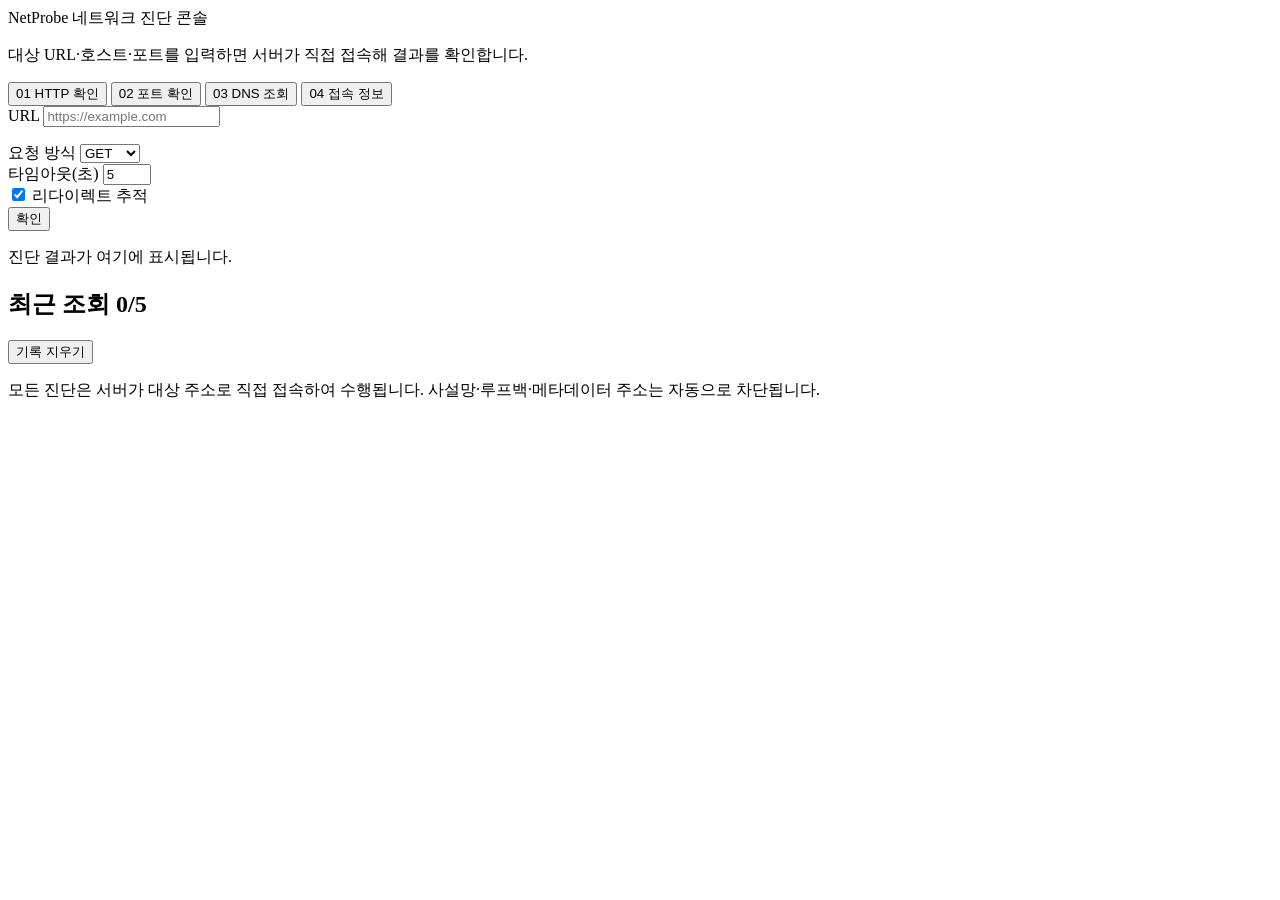
==== app/static/index.html @ a9ad6d7a "Add network diagnostic tool and run guide" ====
<!DOCTYPE html>
<html lang="ko">
<head>
<meta charset="UTF-8">
<meta name="viewport" content="width=device-width, initial-scale=1.0">
<title>NetProbe — 네트워크 진단 콘솔</title>
<link rel="preconnect" href="https://fonts.googleapis.com">
<link rel="preconnect" href="https://fonts.gstatic.com" crossorigin>
<link href="https://fonts.googleapis.com/css2?family=IBM+Plex+Mono:wght@400;500;600&family=Inter:wght@400;500;600;700&display=swap" rel="stylesheet">
<link rel="stylesheet" href="/static/css/style.css">
</head>
<body>
<div class="scanline" aria-hidden="true"></div>

<header class="topbar">
  <div class="topbar-inner">
    <div class="brand">
      <span class="brand-mark" aria-hidden="true"></span>
      <div class="brand-text">
        <span class="brand-name">NetProbe</span>
        <span class="brand-sub">네트워크 진단 콘솔</span>
      </div>
    </div>
    <p class="brand-hint">대상 URL·호스트·포트를 입력하면 서버가 직접 접속해 결과를 확인합니다.</p>
  </div>
</header>

<main class="console">
  <nav class="tabs" role="tablist" aria-label="진단 기능 선택">
    <button class="tab" role="tab" id="tab-btn-http" aria-controls="tab-http" aria-selected="true" data-tab="http">
      <span class="tab-index">01</span> HTTP 확인
    </button>
    <button class="tab" role="tab" id="tab-btn-port" aria-controls="tab-port" aria-selected="false" tabindex="-1" data-tab="port">
      <span class="tab-index">02</span> 포트 확인
    </button>
    <button class="tab" role="tab" id="tab-btn-dns" aria-controls="tab-dns" aria-selected="false" tabindex="-1" data-tab="dns">
      <span class="tab-index">03</span> DNS 조회
    </button>
    <button class="tab" role="tab" id="tab-btn-client" aria-controls="tab-client" aria-selected="false" tabindex="-1" data-tab="client">
      <span class="tab-index">04</span> 접속 정보
    </button>
  </nav>

  <!-- ===================== HTTP 확인 ===================== -->
  <section class="panel" id="tab-http" role="tabpanel" aria-labelledby="tab-btn-http">
    <form class="probe-form" id="form-http" novalidate>
      <div class="field field-grow">
        <label for="http-url">URL</label>
        <input type="text" id="http-url" name="url" placeholder="https://example.com" autocomplete="off" required>
        <p class="field-error" id="http-url-error" role="alert"></p>
      </div>
      <div class="field">
        <label for="http-method">요청 방식</label>
        <select id="http-method" name="method">
          <option value="GET" selected>GET</option>
          <option value="HEAD">HEAD</option>
        </select>
      </div>
      <div class="field">
        <label for="http-timeout">타임아웃(초)</label>
        <input type="number" id="http-timeout" name="timeout_seconds" min="1" max="10" value="5">
      </div>
      <div class="field field-check">
        <label class="checkbox-label">
          <input type="checkbox" id="http-follow" name="follow_redirects" checked>
          리다이렉트 추적
        </label>
      </div>
      <button type="submit" class="btn-run" id="http-submit">
        <span class="btn-label">확인</span>
      </button>
    </form>

    <div class="result-area" id="http-result" aria-live="polite" tabindex="-1">
      <p class="result-placeholder">진단 결과가 여기에 표시됩니다.</p>
    </div>
  </section>

  <!-- ===================== 포트 확인 ===================== -->
  <section class="panel is-hidden" id="tab-port" role="tabpanel" aria-labelledby="tab-btn-port" hidden>
    <form class="probe-form" id="form-port" novalidate>
      <div class="field field-grow">
        <label for="port-host">호스트</label>
        <input type="text" id="port-host" name="host" placeholder="example.com 또는 203.0.113.10" autocomplete="off" required>
        <p class="field-error" id="port-host-error" role="alert"></p>
      </div>
      <div class="field">
        <label for="port-port">포트</label>
        <input type="number" id="port-port" name="port" min="1" max="65535" placeholder="443" required>
        <p class="field-error" id="port-port-error" role="alert"></p>
      </div>
      <div class="field">
        <label for="port-timeout">타임아웃(초)</label>
        <input type="number" id="port-timeout" name="timeout_seconds" min="1" max="10" value="3">
      </div>
      <button type="submit" class="btn-run" id="port-submit">
        <span class="btn-label">확인</span>
      </button>
      <div class="quick-ports" aria-label="자주 쓰는 포트 빠른 선택">
        <span class="quick-ports-label">빠른 선택</span>
        <div class="quick-ports-list">
          <button type="button" class="chip" data-port="22">22 SSH</button>
          <button type="button" class="chip" data-port="53">53 DNS</button>
          <button type="button" class="chip" data-port="80">80 HTTP</button>
          <button type="button" class="chip" data-port="443">443 HTTPS</button>
          <button type="button" class="chip" data-port="3306">3306 MySQL</button>
          <button type="button" class="chip" data-port="5432">5432 PostgreSQL</button>
          <button type="button" class="chip" data-port="6379">6379 Redis</button>
          <button type="button" class="chip" data-port="8080">8080 HTTP-Alt</button>
        </div>
      </div>
    </form>

    <div class="result-area" id="port-result" aria-live="polite" tabindex="-1">
      <p class="result-placeholder">진단 결과가 여기에 표시됩니다.</p>
    </div>
  </section>

  <!-- ===================== DNS 조회 ===================== -->
  <section class="panel is-hidden" id="tab-dns" role="tabpanel" aria-labelledby="tab-btn-dns" hidden>
    <form class="probe-form" id="form-dns" novalidate>
      <div class="field field-grow">
        <label for="dns-domain">도메인</label>
        <input type="text" id="dns-domain" name="domain" placeholder="example.com" autocomplete="off" required>
        <p class="field-error" id="dns-domain-error" role="alert"></p>
      </div>
      <div class="field">
        <label for="dns-type">레코드 유형</label>
        <select id="dns-type" name="record_type">
          <option value="A" selected>A</option>
          <option value="AAAA">AAAA</option>
          <option value="CNAME">CNAME</option>
          <option value="MX">MX</option>
          <option value="TXT">TXT</option>
          <option value="NS">NS</option>
        </select>
      </div>
      <button type="submit" class="btn-run" id="dns-submit">
        <span class="btn-label">조회</span>
      </button>
    </form>

    <div class="result-area" id="dns-result" aria-live="polite" tabindex="-1">
      <p class="result-placeholder">조회 결과가 여기에 표시됩니다.</p>
    </div>
  </section>

  <!-- ===================== 접속 정보 ===================== -->
  <section class="panel is-hidden" id="tab-client" role="tabpanel" aria-labelledby="tab-btn-client" hidden>
    <div class="probe-form probe-form-static">
      <p class="static-hint">이 탭을 열면 서버가 수신한 접속 정보를 자동으로 조회합니다.</p>
      <button type="button" class="btn-run" id="client-refresh">
        <span class="btn-label">다시 조회</span>
      </button>
    </div>
    <div class="result-area" id="client-result" aria-live="polite" tabindex="-1">
      <p class="result-placeholder">접속 정보를 불러오는 중입니다…</p>
    </div>
  </section>

  <section class="history" aria-label="최근 조회 결과">
    <div class="history-head">
      <h2>최근 조회 <span class="history-count" id="history-count">0</span>/5</h2>
      <button type="button" class="btn-clear" id="history-clear">기록 지우기</button>
    </div>
    <ul class="history-list" id="history-list"></ul>
  </section>
</main>

<footer class="footer">
  <p>모든 진단은 서버가 대상 주소로 직접 접속하여 수행됩니다. 사설망·루프백·메타데이터 주소는 자동으로 차단됩니다.</p>
</footer>

<script src="/static/js/app.js"></script>
</body>
</html>
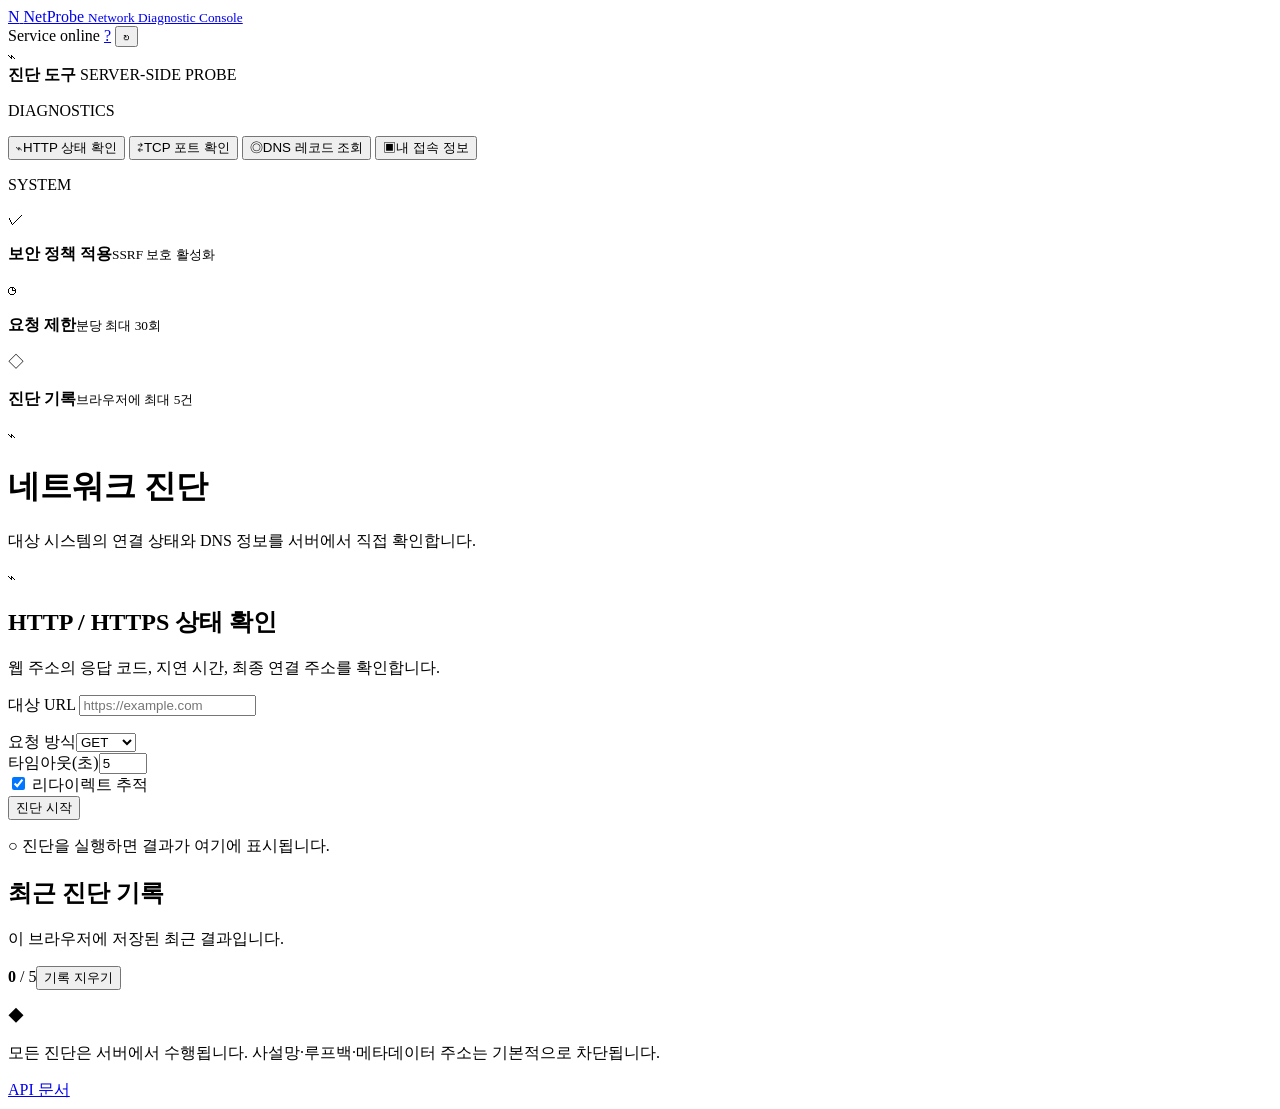
==== commit a16bd77b: "Redesign network diagnostic console" ====
--- a/app/static/index.html
+++ b/app/static/index.html
@@ -6,170 +6,137 @@
 <title>NetProbe — 네트워크 진단 콘솔</title>
 <link rel="preconnect" href="https://fonts.googleapis.com">
 <link rel="preconnect" href="https://fonts.gstatic.com" crossorigin>
-<link href="https://fonts.googleapis.com/css2?family=IBM+Plex+Mono:wght@400;500;600&family=Inter:wght@400;500;600;700&display=swap" rel="stylesheet">
+<link href="https://fonts.googleapis.com/css2?family=IBM+Plex+Mono:wght@400;500;600&family=Noto+Sans+KR:wght@400;500;600;700&display=swap" rel="stylesheet">
 <link rel="stylesheet" href="/static/css/style.css">
 </head>
 <body>
-<div class="scanline" aria-hidden="true"></div>
-
 <header class="topbar">
-  <div class="topbar-inner">
-    <div class="brand">
-      <span class="brand-mark" aria-hidden="true"></span>
-      <div class="brand-text">
-        <span class="brand-name">NetProbe</span>
-        <span class="brand-sub">네트워크 진단 콘솔</span>
-      </div>
-    </div>
-    <p class="brand-hint">대상 URL·호스트·포트를 입력하면 서버가 직접 접속해 결과를 확인합니다.</p>
+  <a class="product-name" href="/" aria-label="NetProbe 홈">
+    <span class="product-symbol" aria-hidden="true">N</span>
+    <span>NetProbe <small>Network Diagnostic Console</small></span>
+  </a>
+  <div class="top-actions" aria-label="시스템 상태">
+    <span class="service-state"><i aria-hidden="true"></i> Service online</span>
+    <a class="top-action" href="/docs" title="API 문서" aria-label="API 문서">?</a>
+    <button class="top-action" type="button" title="새로 고침" aria-label="새로 고침" onclick="location.reload()">↻</button>
   </div>
 </header>
 
-<main class="console">
-  <nav class="tabs" role="tablist" aria-label="진단 기능 선택">
-    <button class="tab" role="tab" id="tab-btn-http" aria-controls="tab-http" aria-selected="true" data-tab="http">
-      <span class="tab-index">01</span> HTTP 확인
-    </button>
-    <button class="tab" role="tab" id="tab-btn-port" aria-controls="tab-port" aria-selected="false" tabindex="-1" data-tab="port">
-      <span class="tab-index">02</span> 포트 확인
-    </button>
-    <button class="tab" role="tab" id="tab-btn-dns" aria-controls="tab-dns" aria-selected="false" tabindex="-1" data-tab="dns">
-      <span class="tab-index">03</span> DNS 조회
-    </button>
-    <button class="tab" role="tab" id="tab-btn-client" aria-controls="tab-client" aria-selected="false" tabindex="-1" data-tab="client">
-      <span class="tab-index">04</span> 접속 정보
-    </button>
-  </nav>
+<div class="app-shell">
+  <aside class="sidebar">
+    <div class="sidebar-summary">
+      <span class="summary-icon" aria-hidden="true">⌁</span>
+      <div>
+        <strong>진단 도구</strong>
+        <span>SERVER-SIDE PROBE</span>
+      </div>
+    </div>
 
-  <!-- ===================== HTTP 확인 ===================== -->
-  <section class="panel" id="tab-http" role="tabpanel" aria-labelledby="tab-btn-http">
-    <form class="probe-form" id="form-http" novalidate>
-      <div class="field field-grow">
-        <label for="http-url">URL</label>
-        <input type="text" id="http-url" name="url" placeholder="https://example.com" autocomplete="off" required>
-        <p class="field-error" id="http-url-error" role="alert"></p>
+    <p class="nav-label">DIAGNOSTICS</p>
+    <nav class="tabs" role="tablist" aria-label="진단 기능 선택">
+      <button class="tab" role="tab" id="tab-btn-http" aria-controls="tab-http" aria-selected="true" data-tab="http">
+        <span class="nav-icon" aria-hidden="true">⌁</span><span>HTTP 상태 확인</span>
+      </button>
+      <button class="tab" role="tab" id="tab-btn-port" aria-controls="tab-port" aria-selected="false" tabindex="-1" data-tab="port">
+        <span class="nav-icon" aria-hidden="true">⇄</span><span>TCP 포트 확인</span>
+      </button>
+      <button class="tab" role="tab" id="tab-btn-dns" aria-controls="tab-dns" aria-selected="false" tabindex="-1" data-tab="dns">
+        <span class="nav-icon" aria-hidden="true">◎</span><span>DNS 레코드 조회</span>
+      </button>
+      <button class="tab" role="tab" id="tab-btn-client" aria-controls="tab-client" aria-selected="false" tabindex="-1" data-tab="client">
+        <span class="nav-icon" aria-hidden="true">▣</span><span>내 접속 정보</span>
+      </button>
+    </nav>
+
+    <p class="nav-label nav-label-secondary">SYSTEM</p>
+    <div class="sidebar-info">
+      <div><span aria-hidden="true">✓</span><p><strong>보안 정책 적용</strong><small>SSRF 보호 활성화</small></p></div>
+      <div><span aria-hidden="true">◷</span><p><strong>요청 제한</strong><small>분당 최대 30회</small></p></div>
+      <div><span aria-hidden="true">◇</span><p><strong>진단 기록</strong><small>브라우저에 최대 5건</small></p></div>
+    </div>
+  </aside>
+
+  <main class="workspace">
+    <header class="workspace-head">
+      <div class="workspace-title-icon" aria-hidden="true">⌁</div>
+      <div>
+        <h1>네트워크 진단</h1>
+        <p>대상 시스템의 연결 상태와 DNS 정보를 서버에서 직접 확인합니다.</p>
       </div>
-      <div class="field">
-        <label for="http-method">요청 방식</label>
-        <select id="http-method" name="method">
-          <option value="GET" selected>GET</option>
-          <option value="HEAD">HEAD</option>
-        </select>
-      </div>
-      <div class="field">
-        <label for="http-timeout">타임아웃(초)</label>
-        <input type="number" id="http-timeout" name="timeout_seconds" min="1" max="10" value="5">
-      </div>
-      <div class="field field-check">
-        <label class="checkbox-label">
-          <input type="checkbox" id="http-follow" name="follow_redirects" checked>
-          리다이렉트 추적
-        </label>
-      </div>
-      <button type="submit" class="btn-run" id="http-submit">
-        <span class="btn-label">확인</span>
-      </button>
-    </form>
+    </header>
 
-    <div class="result-area" id="http-result" aria-live="polite" tabindex="-1">
-      <p class="result-placeholder">진단 결과가 여기에 표시됩니다.</p>
+    <div class="workspace-body">
+      <section class="panel" id="tab-http" role="tabpanel" aria-labelledby="tab-btn-http">
+        <div class="section-heading">
+          <span class="section-icon" aria-hidden="true">⌁</span>
+          <div><h2>HTTP / HTTPS 상태 확인</h2><p>웹 주소의 응답 코드, 지연 시간, 최종 연결 주소를 확인합니다.</p></div>
+        </div>
+        <form class="probe-form" id="form-http" novalidate>
+          <div class="field field-grow">
+            <label for="http-url">대상 URL</label>
+            <input type="text" id="http-url" name="url" placeholder="https://example.com" autocomplete="off" required>
+            <p class="field-error" id="http-url-error" role="alert"></p>
+          </div>
+          <div class="form-row">
+            <div class="field"><label for="http-method">요청 방식</label><select id="http-method" name="method"><option value="GET" selected>GET</option><option value="HEAD">HEAD</option></select></div>
+            <div class="field"><label for="http-timeout">타임아웃(초)</label><input type="number" id="http-timeout" name="timeout_seconds" min="1" max="10" value="5"></div>
+            <div class="field field-check"><label class="checkbox-label"><input type="checkbox" id="http-follow" name="follow_redirects" checked> 리다이렉트 추적</label></div>
+          </div>
+          <button type="submit" class="btn-run" id="http-submit"><span class="btn-label">진단 시작</span></button>
+        </form>
+        <div class="result-area" id="http-result" aria-live="polite" tabindex="-1"><p class="result-placeholder"><span>○</span> 진단을 실행하면 결과가 여기에 표시됩니다.</p></div>
+      </section>
+
+      <section class="panel is-hidden" id="tab-port" role="tabpanel" aria-labelledby="tab-btn-port" hidden>
+        <div class="section-heading">
+          <span class="section-icon" aria-hidden="true">⇄</span>
+          <div><h2>TCP 포트 연결 확인</h2><p>대상 호스트의 특정 TCP 포트가 연결 가능한지 확인합니다.</p></div>
+        </div>
+        <form class="probe-form" id="form-port" novalidate>
+          <div class="form-row form-row-primary">
+            <div class="field field-grow"><label for="port-host">대상 호스트</label><input type="text" id="port-host" name="host" placeholder="example.com 또는 203.0.113.10" autocomplete="off" required><p class="field-error" id="port-host-error" role="alert"></p></div>
+            <div class="field field-port"><label for="port-port">포트</label><input type="number" id="port-port" name="port" min="1" max="65535" placeholder="443" required><p class="field-error" id="port-port-error" role="alert"></p></div>
+            <div class="field field-timeout"><label for="port-timeout">타임아웃(초)</label><input type="number" id="port-timeout" name="timeout_seconds" min="1" max="10" value="3"></div>
+          </div>
+          <div class="quick-ports" aria-label="자주 쓰는 포트 빠른 선택"><span class="quick-ports-label">빠른 선택</span><div class="quick-ports-list"><button type="button" class="chip" data-port="22">22 SSH</button><button type="button" class="chip" data-port="53">53 DNS</button><button type="button" class="chip" data-port="80">80 HTTP</button><button type="button" class="chip" data-port="443">443 HTTPS</button><button type="button" class="chip" data-port="3306">3306 MySQL</button><button type="button" class="chip" data-port="5432">5432 PostgreSQL</button><button type="button" class="chip" data-port="6379">6379 Redis</button><button type="button" class="chip" data-port="8080">8080 HTTP-Alt</button></div></div>
+          <button type="submit" class="btn-run" id="port-submit"><span class="btn-label">연결 확인</span></button>
+        </form>
+        <div class="result-area" id="port-result" aria-live="polite" tabindex="-1"><p class="result-placeholder"><span>○</span> 진단을 실행하면 결과가 여기에 표시됩니다.</p></div>
+      </section>
+
+      <section class="panel is-hidden" id="tab-dns" role="tabpanel" aria-labelledby="tab-btn-dns" hidden>
+        <div class="section-heading">
+          <span class="section-icon" aria-hidden="true">◎</span>
+          <div><h2>DNS 레코드 조회</h2><p>도메인의 A, AAAA, CNAME, MX, TXT, NS 레코드를 조회합니다.</p></div>
+        </div>
+        <form class="probe-form" id="form-dns" novalidate>
+          <div class="form-row form-row-primary">
+            <div class="field field-grow"><label for="dns-domain">도메인</label><input type="text" id="dns-domain" name="domain" placeholder="example.com" autocomplete="off" required><p class="field-error" id="dns-domain-error" role="alert"></p></div>
+            <div class="field field-type"><label for="dns-type">레코드 유형</label><select id="dns-type" name="record_type"><option value="A" selected>A</option><option value="AAAA">AAAA</option><option value="CNAME">CNAME</option><option value="MX">MX</option><option value="TXT">TXT</option><option value="NS">NS</option></select></div>
+          </div>
+          <button type="submit" class="btn-run" id="dns-submit"><span class="btn-label">레코드 조회</span></button>
+        </form>
+        <div class="result-area" id="dns-result" aria-live="polite" tabindex="-1"><p class="result-placeholder"><span>○</span> 조회를 실행하면 결과가 여기에 표시됩니다.</p></div>
+      </section>
+
+      <section class="panel is-hidden" id="tab-client" role="tabpanel" aria-labelledby="tab-btn-client" hidden>
+        <div class="section-heading">
+          <span class="section-icon" aria-hidden="true">▣</span>
+          <div><h2>내 접속 정보</h2><p>서버가 확인한 현재 브라우저의 접속 IP와 요청 정보를 보여줍니다.</p></div>
+        </div>
+        <div class="probe-form probe-form-static"><p class="static-hint">페이지 요청을 기준으로 접속 정보를 안전하게 조회합니다.</p><button type="button" class="btn-run" id="client-refresh"><span class="btn-label">정보 새로 고침</span></button></div>
+        <div class="result-area" id="client-result" aria-live="polite" tabindex="-1"><p class="result-placeholder"><span>○</span> 접속 정보를 불러오는 중입니다…</p></div>
+      </section>
+
+      <section class="history" aria-label="최근 조회 결과">
+        <div class="history-head"><div><h2>최근 진단 기록</h2><p>이 브라우저에 저장된 최근 결과입니다.</p></div><div class="history-actions"><span><strong id="history-count">0</strong> / 5</span><button type="button" class="btn-clear" id="history-clear">기록 지우기</button></div></div>
+        <ul class="history-list" id="history-list"></ul>
+      </section>
     </div>
-  </section>
 
-  <!-- ===================== 포트 확인 ===================== -->
-  <section class="panel is-hidden" id="tab-port" role="tabpanel" aria-labelledby="tab-btn-port" hidden>
-    <form class="probe-form" id="form-port" novalidate>
-      <div class="field field-grow">
-        <label for="port-host">호스트</label>
-        <input type="text" id="port-host" name="host" placeholder="example.com 또는 203.0.113.10" autocomplete="off" required>
-        <p class="field-error" id="port-host-error" role="alert"></p>
-      </div>
-      <div class="field">
-        <label for="port-port">포트</label>
-        <input type="number" id="port-port" name="port" min="1" max="65535" placeholder="443" required>
-        <p class="field-error" id="port-port-error" role="alert"></p>
-      </div>
-      <div class="field">
-        <label for="port-timeout">타임아웃(초)</label>
-        <input type="number" id="port-timeout" name="timeout_seconds" min="1" max="10" value="3">
-      </div>
-      <button type="submit" class="btn-run" id="port-submit">
-        <span class="btn-label">확인</span>
-      </button>
-      <div class="quick-ports" aria-label="자주 쓰는 포트 빠른 선택">
-        <span class="quick-ports-label">빠른 선택</span>
-        <div class="quick-ports-list">
-          <button type="button" class="chip" data-port="22">22 SSH</button>
-          <button type="button" class="chip" data-port="53">53 DNS</button>
-          <button type="button" class="chip" data-port="80">80 HTTP</button>
-          <button type="button" class="chip" data-port="443">443 HTTPS</button>
-          <button type="button" class="chip" data-port="3306">3306 MySQL</button>
-          <button type="button" class="chip" data-port="5432">5432 PostgreSQL</button>
-          <button type="button" class="chip" data-port="6379">6379 Redis</button>
-          <button type="button" class="chip" data-port="8080">8080 HTTP-Alt</button>
-        </div>
-      </div>
-    </form>
-
-    <div class="result-area" id="port-result" aria-live="polite" tabindex="-1">
-      <p class="result-placeholder">진단 결과가 여기에 표시됩니다.</p>
-    </div>
-  </section>
-
-  <!-- ===================== DNS 조회 ===================== -->
-  <section class="panel is-hidden" id="tab-dns" role="tabpanel" aria-labelledby="tab-btn-dns" hidden>
-    <form class="probe-form" id="form-dns" novalidate>
-      <div class="field field-grow">
-        <label for="dns-domain">도메인</label>
-        <input type="text" id="dns-domain" name="domain" placeholder="example.com" autocomplete="off" required>
-        <p class="field-error" id="dns-domain-error" role="alert"></p>
-      </div>
-      <div class="field">
-        <label for="dns-type">레코드 유형</label>
-        <select id="dns-type" name="record_type">
-          <option value="A" selected>A</option>
-          <option value="AAAA">AAAA</option>
-          <option value="CNAME">CNAME</option>
-          <option value="MX">MX</option>
-          <option value="TXT">TXT</option>
-          <option value="NS">NS</option>
-        </select>
-      </div>
-      <button type="submit" class="btn-run" id="dns-submit">
-        <span class="btn-label">조회</span>
-      </button>
-    </form>
-
-    <div class="result-area" id="dns-result" aria-live="polite" tabindex="-1">
-      <p class="result-placeholder">조회 결과가 여기에 표시됩니다.</p>
-    </div>
-  </section>
-
-  <!-- ===================== 접속 정보 ===================== -->
-  <section class="panel is-hidden" id="tab-client" role="tabpanel" aria-labelledby="tab-btn-client" hidden>
-    <div class="probe-form probe-form-static">
-      <p class="static-hint">이 탭을 열면 서버가 수신한 접속 정보를 자동으로 조회합니다.</p>
-      <button type="button" class="btn-run" id="client-refresh">
-        <span class="btn-label">다시 조회</span>
-      </button>
-    </div>
-    <div class="result-area" id="client-result" aria-live="polite" tabindex="-1">
-      <p class="result-placeholder">접속 정보를 불러오는 중입니다…</p>
-    </div>
-  </section>
-
-  <section class="history" aria-label="최근 조회 결과">
-    <div class="history-head">
-      <h2>최근 조회 <span class="history-count" id="history-count">0</span>/5</h2>
-      <button type="button" class="btn-clear" id="history-clear">기록 지우기</button>
-    </div>
-    <ul class="history-list" id="history-list"></ul>
-  </section>
-</main>
-
-<footer class="footer">
-  <p>모든 진단은 서버가 대상 주소로 직접 접속하여 수행됩니다. 사설망·루프백·메타데이터 주소는 자동으로 차단됩니다.</p>
-</footer>
+    <footer class="footer"><span class="footer-lock" aria-hidden="true">◆</span><p>모든 진단은 서버에서 수행됩니다. 사설망·루프백·메타데이터 주소는 기본적으로 차단됩니다.</p><a href="/docs">API 문서</a></footer>
+  </main>
+</div>
 
 <script src="/static/js/app.js"></script>
 </body>
